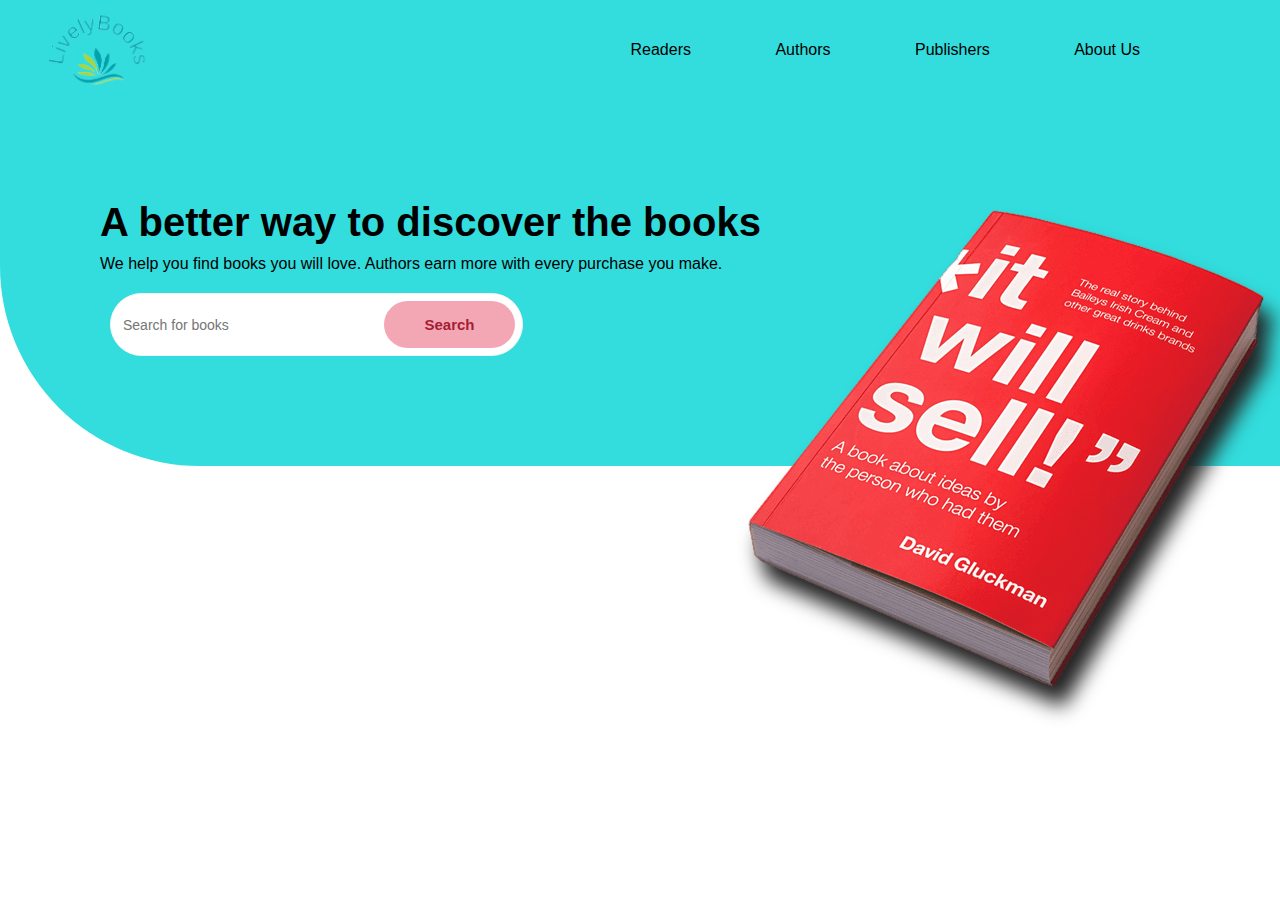
==== index.html @ 19f47642 "Created HTML and CSS for homepage" ====
<html lang="en">
  <head>
    <meta charset="UTF-8" />
    <meta http-equiv="X-UA-Compatible" content="IE=edge" />
    <meta name="viewport" content="width=device-width, initial-scale=1.0" />
    <link rel="stylesheet" href="style.css" />
    <title>LivelyBooks</title>
  </head>
  <body>
    <div class="book_header">
      <div class="book_headerNavigation">
        <div class="book_headerLogo"><img src="images/appLogo.png" /></div>
        <div class="book_NavSection">
          <a><span>Readers</span></a>
          <a><span>Authors</span></a>
          <a><span>Publishers</span></a>
          <a><span>About Us</span></a>
        </div>
      </div>
      <div class="book_headerBody">
        <div class="book_firstSection">
          <h2>A better way to discover the books</h2>
          <p>
            We help you find books you will love. Authors earn more with every
            purchase you make.
          </p>
          <div class="book_searchForm">
            <input
              type="text"
              placeholder="Search for books"
              value=""
              class="searchInput"
            />
            <button type="button" onClick="searchResult()">
              <span>Search</span>
            </button>
          </div>
        </div>
        <div class="book_secondSection">
          <img src="images/bookImage.png" />
        </div>
      </div>
    </div>
    <div class="body_footer"></div>
    <script src="index.js"></script>
  </body>
</html>
---- style.css ----
* {
  margin: 0;
  font-family: Arial, Helvetica, sans-serif;
}
.book_header {
  display: flex;
  flex-direction: column;
  background-color: rgb(51, 221, 221);
  border-bottom-left-radius: 200px;
}
.book_headerNavigation {
  display: flex;
  justify-content: space-between;
  align-items: center;
}

.book_headerLogo img {
  width: 200px;
  height: 100px;
  cursor: pointer;
}
.book_NavSection {
  padding: 10px 100px;
}
.book_NavSection a {
  padding: 40px;
  cursor: pointer;
}

.book_headerBody {
  display: flex;
  margin: 100px;
  justify-content: space-between;
}

.book_firstSection {
  display: flex;
  flex-direction: column;
}

.book_firstSection h2 {
  font-size: 40px;
}

.book_firstSection p {
  margin: 10px 0;
}

.book_searchForm {
  background-color: white;
  border: 1px solid whitesmoke;
  border-radius: 50px;
  padding: 7px;
  margin: 10px;
  width: 60%;
  display: flex;
}
.book_searchForm input {
  background: none;
  flex: 1;
  border: none;
  outline: 0;
  font-size: 14px;
  padding: 5px;
  margin-right: 5px;
}
.book_searchForm button {
  padding: 15px 40px;
  margin: 0;
  border: none;
  border-radius: 50px;
  cursor: pointer;
  background: rgb(243, 167, 180);
  transition: all 250ms ease-in-out 0s;
}
.book_searchForm button:hover {
  background-color: rgb(230, 94, 116);
}

.book_searchForm button span {
  color: rgb(165, 29, 51);
  font-size: 15px;
  font-weight: bold;
  transition: all 250ms ease-in-out 0s;
}
.book_searchForm button:hover span {
  color: rgb(243, 243, 243);
  font-size: 15px;
  font-weight: bold;
}
.book_secondSection {
  position: absolute;
  top: 20%;
  left: 55%;
}
.book_secondSection img {
  -webkit-filter: drop-shadow(5px 5px 5px #222);
  filter: drop-shadow(10px 20px 10px #222);
}
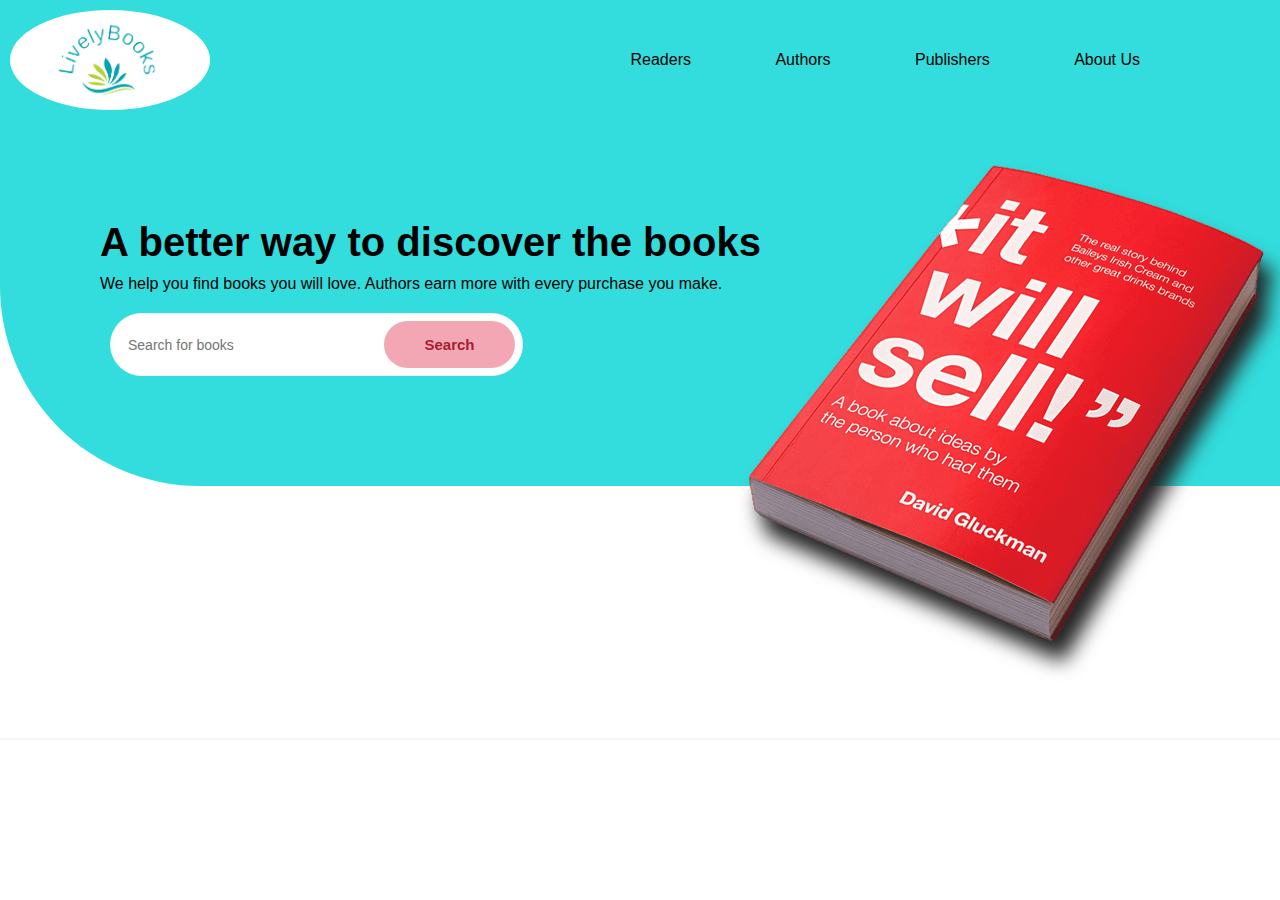
==== commit c7c99920: "index.js created" ====
--- a/index.html
+++ b/index.html
@@ -9,7 +9,9 @@
   <body>
     <div class="book_header">
       <div class="book_headerNavigation">
-        <div class="book_headerLogo"><img src="images/appLogo.png" /></div>
+        <div class="book_headerLogo">
+          <a href="/"><img src="images/appLogo.png" /></a>
+        </div>
         <div class="book_NavSection">
           <a><span>Readers</span></a>
           <a><span>Authors</span></a>
@@ -28,8 +30,7 @@
             <input
               type="text"
               placeholder="Search for books"
-              value=""
-              class="searchInput"
+              id="searchInput"
             />
             <button type="button" onClick="searchResult()">
               <span>Search</span>
@@ -41,7 +42,9 @@
         </div>
       </div>
     </div>
-    <div class="body_footer"></div>
+
+    <div class="search_resultBody"></div>
+
     <script src="index.js"></script>
   </body>
 </html>
--- a/style.css
+++ b/style.css
@@ -18,6 +18,9 @@
   width: 200px;
   height: 100px;
   cursor: pointer;
+  background: white;
+  border-radius: 50%;
+  margin: 10px;
 }
 .book_NavSection {
   padding: 10px 100px;
@@ -61,7 +64,7 @@
   border: none;
   outline: 0;
   font-size: 14px;
-  padding: 5px;
+  padding: 10px;
   margin-right: 5px;
 }
 .book_searchForm button {
@@ -90,10 +93,62 @@
 }
 .book_secondSection {
   position: absolute;
-  top: 20%;
+  top: 15%;
   left: 55%;
 }
 .book_secondSection img {
   -webkit-filter: drop-shadow(5px 5px 5px #222);
   filter: drop-shadow(10px 20px 10px #222);
 }
+
+/*  */
+
+.search_resultBody {
+  display: flex;
+  flex-direction: column;
+  align-items: center;
+  position: relative;
+  top: 28%;
+  border-top: 2px solid whitesmoke;
+}
+.search_resultBody h3 {
+  margin: 10px;
+  font-size: 20px;
+}
+
+.search_resultBook {
+  display: flex;
+  align-items: center;
+  border: 3px solid whitesmoke;
+  border-radius: 10px;
+  margin-top: 20px;
+  padding: 20px;
+  width: 40%;
+  transition: all 250ms ease-in-out 0s;
+}
+.search_resultBook:hover {
+  box-shadow: 0px 2px 11px 0px rgba(50, 50, 50, 0.75);
+}
+
+.search_bookImage {
+  flex: 0.5;
+  text-align: center;
+}
+.search_bookImage img {
+  width: 150px;
+  height: 200px;
+  padding: 5px;
+  border: 1px solid whitesmoke;
+}
+.search_bookInfo {
+  margin-left: 30px;
+}
+
+.search_BookInfo h3 {
+  font-size: 20px;
+}
+.search_BookInfo p {
+  font-size: 15px;
+  margin: 5px 0 0 0;
+  color: gray;
+}
